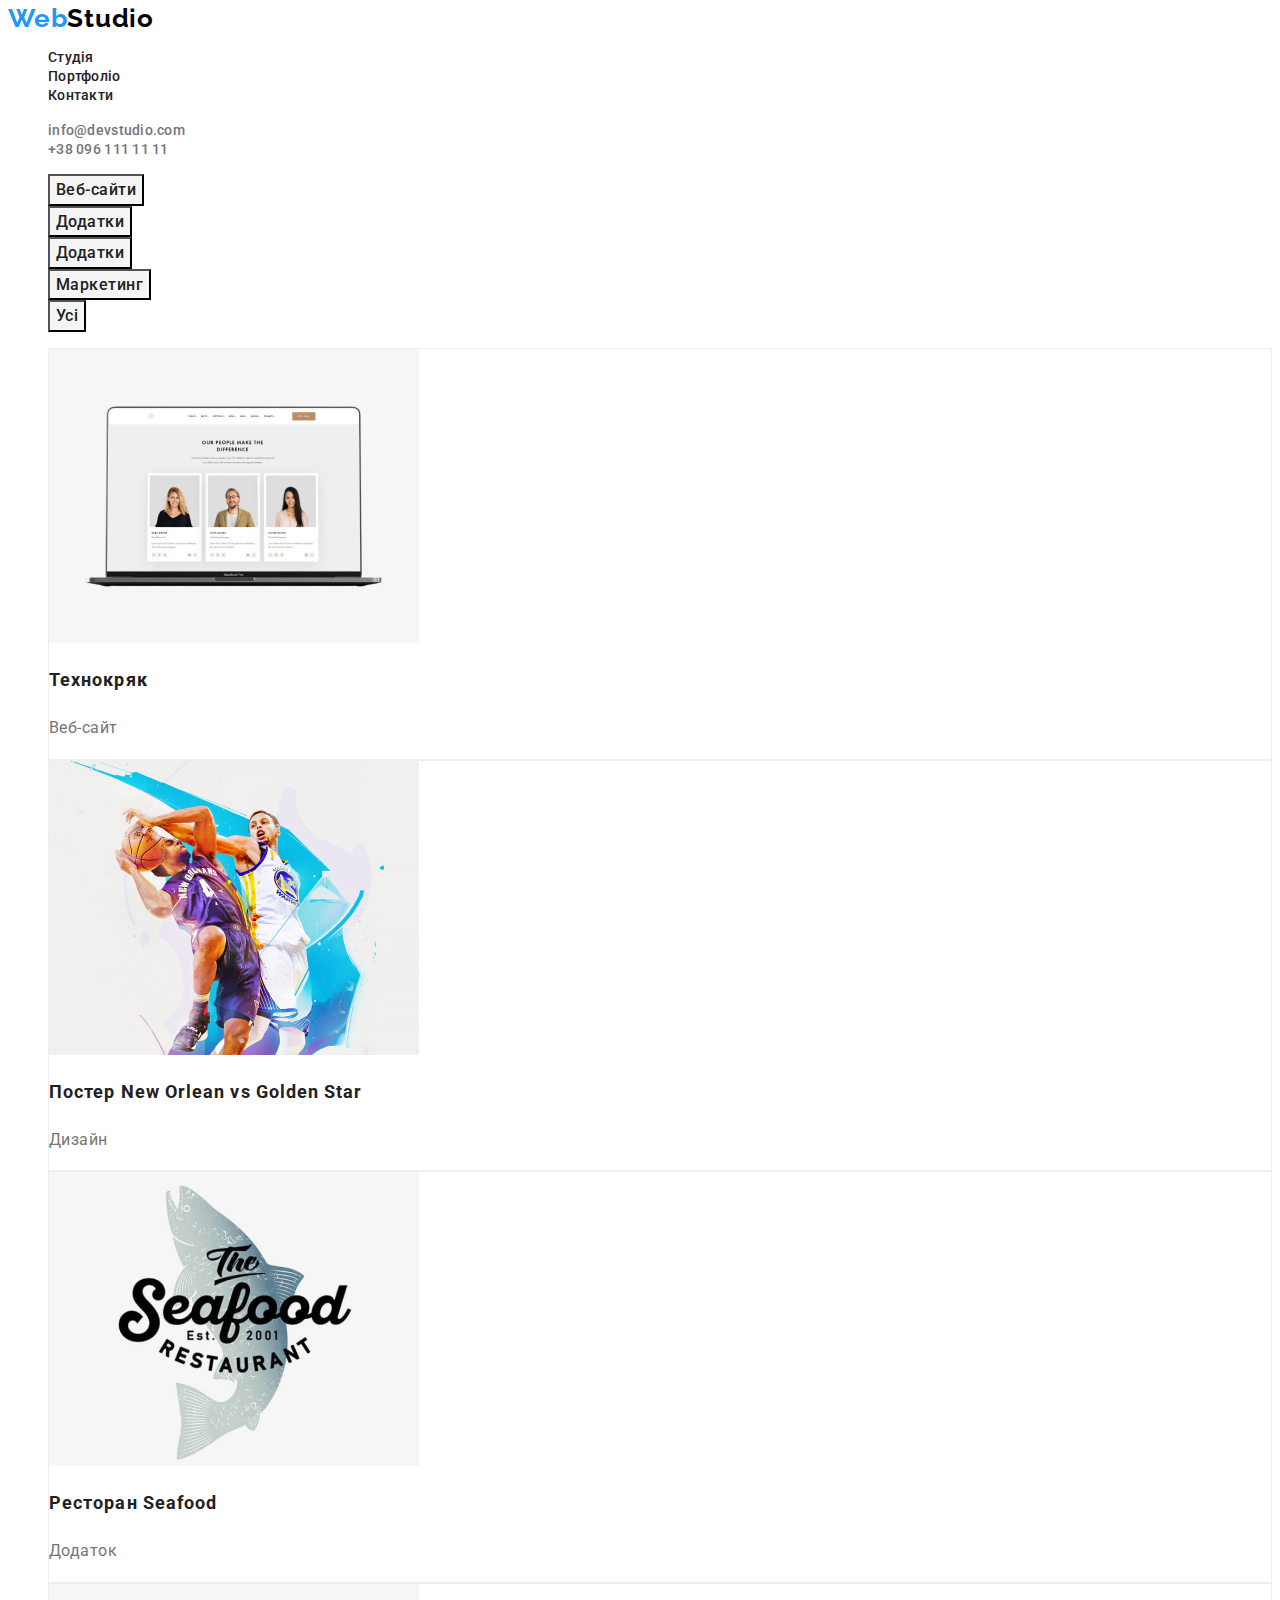
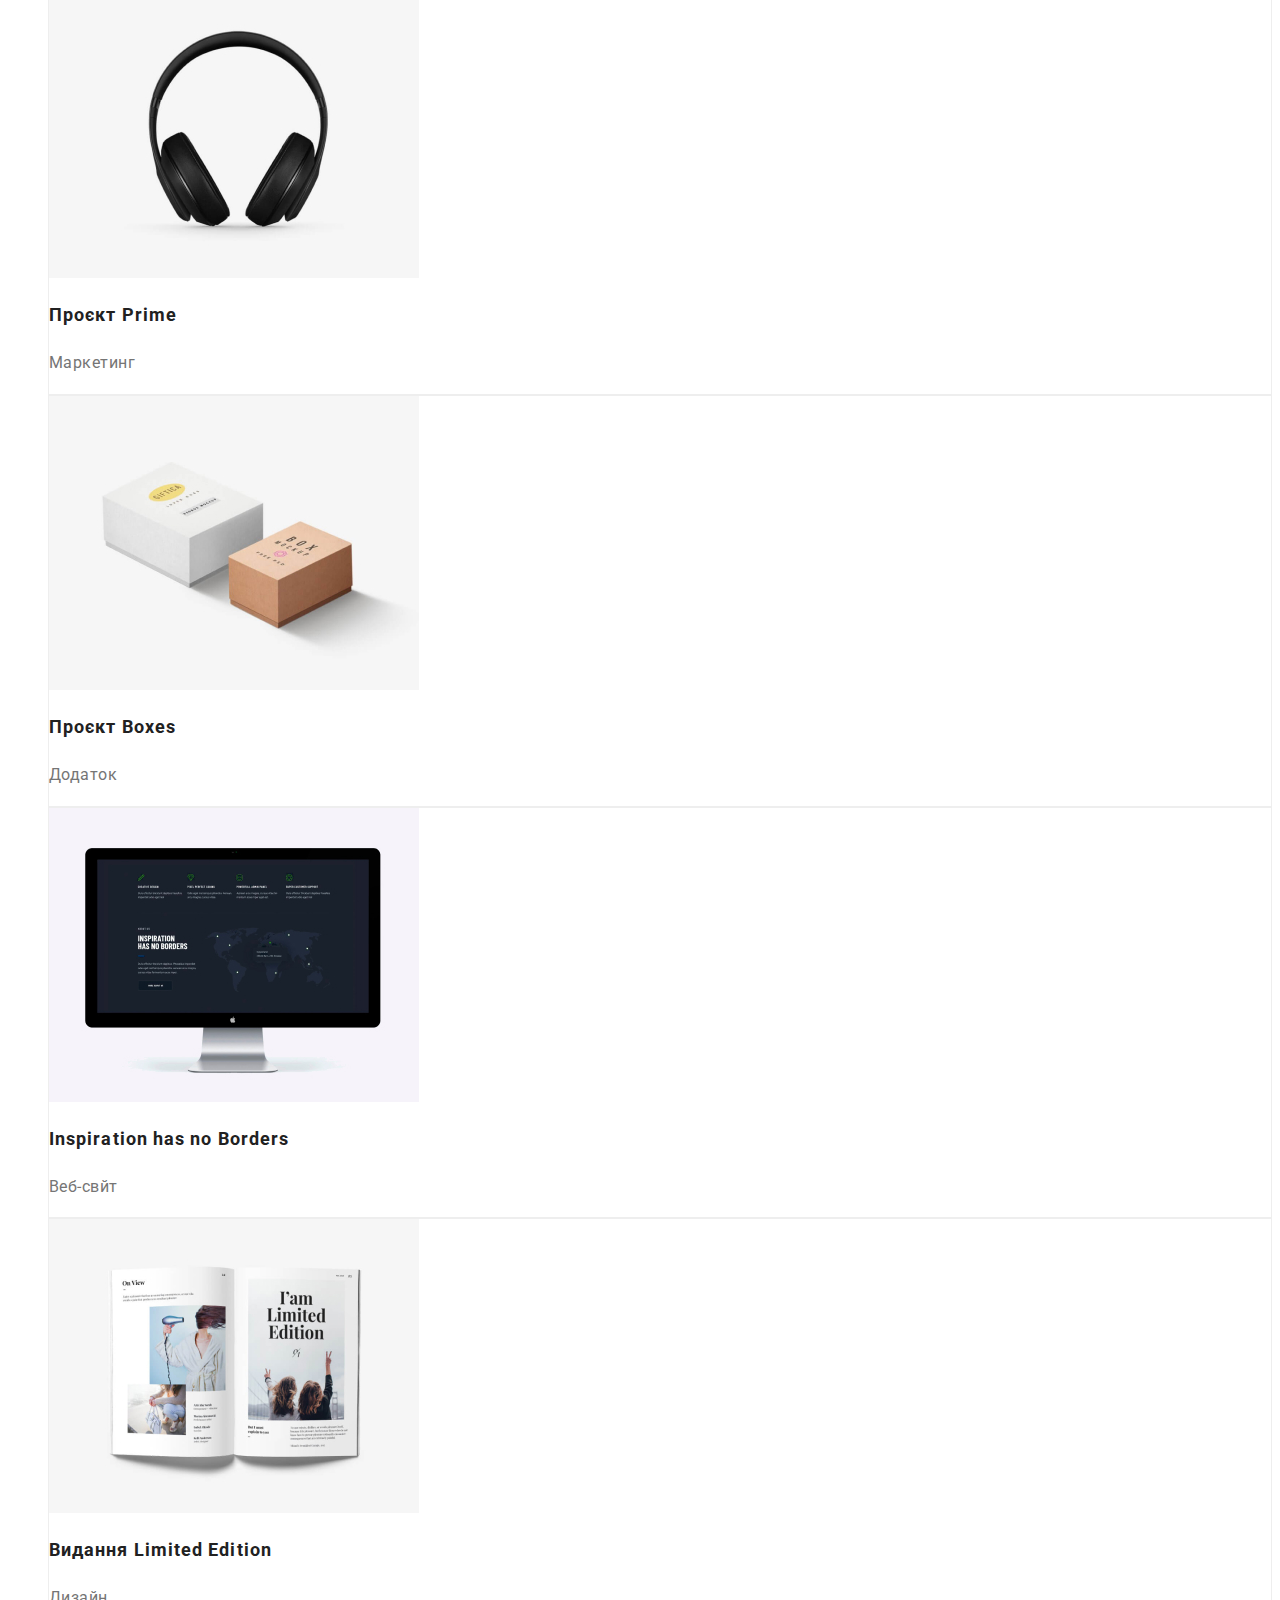
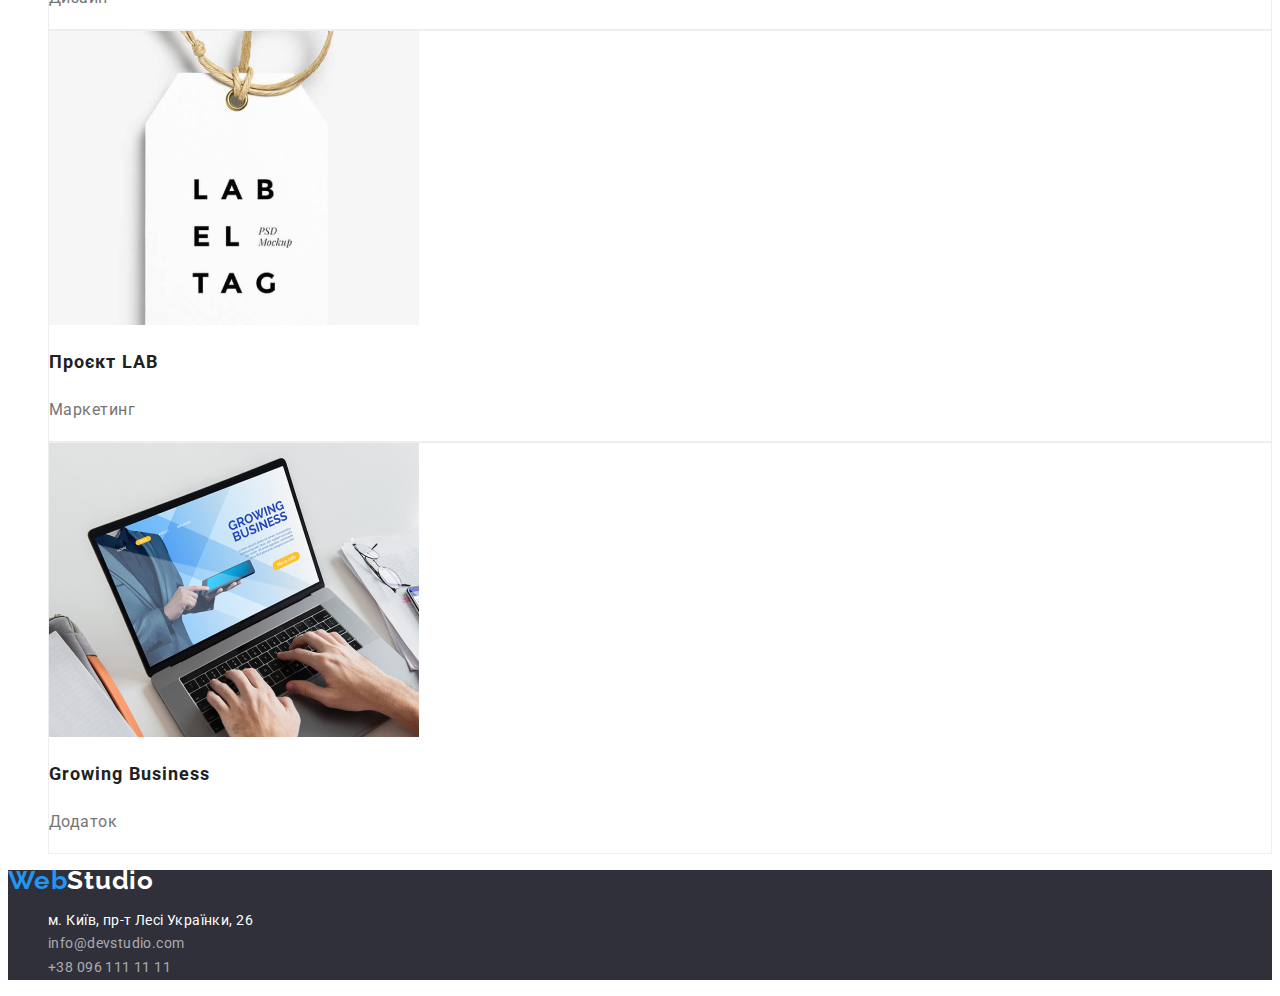
==== portfolio.html @ a8bba169 "Initial commit" ====
<!DOCTYPE html>
<html lang="en">

<head>
    <meta charset="UTF-8">
    <meta http-equiv="X-UA-Compatible" content="IE=edge">
    <meta name="viewport" content="width=device-width, initial-scale=1.0">
    <title>Document</title>
    <link rel="preconnect" href="https://fonts.googleapis.com">
    <link rel="preconnect" href="https://fonts.gstatic.com" crossorigin>
    <link href="https://fonts.googleapis.com/css2?family=Montserrat:wght@400;700&family=Raleway:wght@700&family=Roboto:wght@400;500;700;900&display=swap"
        rel="stylesheet">
    <link rel="stylesheet" href="./css/styles.css">
</head>

<body>
    <header class="header">
        <nav>
          <a class="logo link" href="./index.html">Web<span class="logo-header">Studio</span></a>

        <ul class="nav-list list">
            <li class="nav-item"><a href="./index.html" class="nav-link link">Студія</a></li>
            <li class="nav-item"><a href="./portfolio.html" target="_blank" class="nav-link link">Портфоліо</a></li>
            <li class="nav-item"><a href="" class="nav-link link">Контакти</a></li>
        </ul>
        </nav>
        <ul class="list">
            <li><a href="mailto:info@devstudio.com" class="link header-contacts">info@devstudio.com</a></li>
            <li><a href="tel:+380961111111" class="link header-contacts">+38 096 111 11 11</a></li>
        </ul>

    </header>
    <main>

   <section>
<ul class="list">
    <li><button type="button" class="nav-btn">Веб-сайти</button></li>
    <li><button type="button" class="nav-btn">Додатки</button></li>
    <li><button type="button" class="nav-btn">Додатки</button></li>
    <li><button type="button" class="nav-btn">Маркетинг</button></li>
    <li><button type="button" class="nav-btn">Усі</button></li>
</ul>

<ul class="list">
    <li class="card-item"><img src="./img/1111.jpg" alt="Ноутбук">
        <h2 class="card-title">Технокряк</h2>
        <p class="card-text">Веб-сайт</p>
    </li>
    <li class="card-item"><img src="./img/2222.jpg" alt="Спорт">
        <h2 class="card-title">Постер New Orlean vs Golden Star</h2>
        <p class="card-text">Дизайн</p>
    </li>
    <li class="card-item"><img src="./img/3.jpg" alt="Ресторан">
        <h2 class="card-title">Ресторан Seafood</h2>
        <p class="card-text">Додаток</p>
    </li>
    <li class="card-item"><img src="./img/4.jpg" alt="Навушники">
        <h2 class="card-title">Проєкт Prime</h2>
        <p class="card-text">Маркетинг</p>
    </li>
    <li class="card-item"><img src="./img/5.jpg" alt="Коробки">
        <h2 class="card-title">Проєкт Boxes</h2>
        <p class="card-text">Додаток</p>
    </li>
    <li class="card-item"><img src="./img/6.jpg" alt="Монітор">
        <h2 class="card-title">Inspiration has no Borders</h2>
        <p class="card-text">Веб-свйт</p>
    </li>
    <li class="card-item"><img src="./img/7.jpg" alt="Книга">
        <h2 class="card-title">Видання Limited Edition</h2>
        <p class="card-text">Дизайн</p>
    </li>
    <li class="card-item"><img src="./img/8.jpg" alt="Ярлик">
        <h2 class="card-title">Проєкт LAB</h2>
        <p class="card-text">Маркетинг</p>
    </li>
    <li class="card-item"><img src="./img/9.jpg" alt="Робочий стіл">
        <h2 class="card-title">Growing Business</h2>
        <p class="card-text">Додаток</p>
    </li>
</ul>
   </section>

    </main>
    <footer class="footer">
        <a class="logo link" href="./index.html">Web<span class="logo-footer">Studio</span></a>
        <address>
            <ul class="list">
                <li><a href="https://goo.gl/maps/WGz5SJTLMQsoGpVZA" target="_blank" rel="noopener noreferrer nofollow"
                        class="link map-address">м. Київ, пр-т Лесі Українки, 26</a>
                </li>
                <li><a href="mailto:info@devstudio.com" class="address link">info@devstudio.com</a></li>
                <li><a href="tel:+380961111111" class="address link">+38 096 111 11 11</a></li>
            </ul>
        </address>
    </footer>
</body>

</html>
---- css/styles.css ----
body {
    font-family: 'Roboto', 'Times New Roman', 'Verdana', 'Tahoma', sans-serif;
}

/* header */
.list {
    list-style: none;
}

.link {
    text-decoration: none;
}

.header {
    background-color: #FFFFFF;
}

.logo {

    font-family: 'Raleway';
    font-weight: 700;
    font-size: 26px;
    line-height: 0.8;
    /* identical to box height */
    letter-spacing: 0.03em;

    color: #2196F3;
}

.logo-header {
    color: #000000
}

.nav-list {}

.nav-item {}

.nav-link {

    font-weight: 500;
    font-size: 14px;
    line-height: 1.14;
    letter-spacing: 0.02em;

    color: #212121;
}

.nav-link:hover,
.nav-link:focus {
    color: #2196F3;
}

.header-contacts {

    font-weight: 500;
    font-size: 14px;
    line-height: 1.14;
    letter-spacing: 0.02em;

    color: #757575;
}

.header-contacts:hover,
.header-contacts:focus {
    color: #2196F3;
}

/* main */
.hero {
    background-color: #2F303A;
}

.hero-title {

    font-weight: 900;
    font-size: 44px;
    line-height: 1.3;
    /* or 136% */
    text-align: center;
    letter-spacing: 0.06em;
    text-transform: uppercase;

    color: #FFFFFF;
}

.hero-btn {


    font-weight: 700;
    font-size: 16px;
    line-height: 1.8;
    letter-spacing: 0.06em;

    color: #FFFFFF;
    background: #2196F3;
    cursor: pointer;
}

.hero-btn:hover,
.hero-btn:focus {
    background-color: transparent;
}

.list-title {

    font-weight: 700;
    font-size: 14px;
    line-height: 1.14;
    letter-spacing: 0.03em;
    text-transform: uppercase;

    color: #212121;
}

.list-text {

    font-size: 14px;
    line-height: 1.7;
    /* or 171% */
    letter-spacing: 0.03em;

    color: #757575;
}

.works-title {

    font-weight: 700;
    font-size: 36px;
    line-height: 1.16;
    text-align: center;
    letter-spacing: 0.03em;

    color: #212121;
}

.team {
    background-color: #F5F4FA;
}


.team-title {

    font-weight: 700;
    font-size: 36px;
    line-height: 1.16;
    text-align: center;
    letter-spacing: 0.03em;

    color: #212121;
}

.people {

    font-weight: 500;
    font-size: 16px;
    line-height: 1.18;
    /* identical to box height */
    text-align: center;
    letter-spacing: 0.03em;

    color: #212121;
}

.status {

    font-size: 16px;
    line-height: 1.18;
    /* identical to box height */
    text-align: center;
    letter-spacing: 0.03em;

    color: #757575;
}

.nav-btn {

    font-family: 'Roboto';
    font-weight: 500;
    font-size: 16px;
    line-height: 1.6;
    /* identical to box height, or 162% */
    text-align: center;
    letter-spacing: 0.03em;

    color: #212121;
    ;
    background-color: #F5F5F5;
}

.nav-btn:hover,
.nav-btn:focus {
    color: #FFFFFF;
    background: #2196F3;
    cursor: pointer;

}

.card-item {
    background: #FFFFFF;
    border: 1px solid #EEEEEE;
}

.card-title {
    font-weight: 700;
    font-size: 18px;
    line-height: 2;
    /* identical to box height, or 200% */
    letter-spacing: 0.06em;

    color: #212121;
}

.card-text {
    font-size: 16px;
    line-height: 1.8;
    /* identical to box height, or 188% */
    letter-spacing: 0.03em;

    color: #757575;
}

.footer {

    background-color: #2F303A;
}

.map-address {
    font-style: normal;
    font-family: 'Roboto';
    font-size: 14px;
    line-height: 1.7;
    /* or 171% */
    letter-spacing: 0.03em;

    color: #FFFFFF;
}

.address {
    font-style: normal;
    font-family: 'Roboto';
    font-size: 14px;
    line-height: 1.7;
    /* or 171% */
    letter-spacing: 0.03em;

    color: rgba(255, 255, 255, 0.6);
}

.address:hover,
.address:focus {
    color: #FFFFFF
}

.logo-footer {
    color: #FFFFFF
}
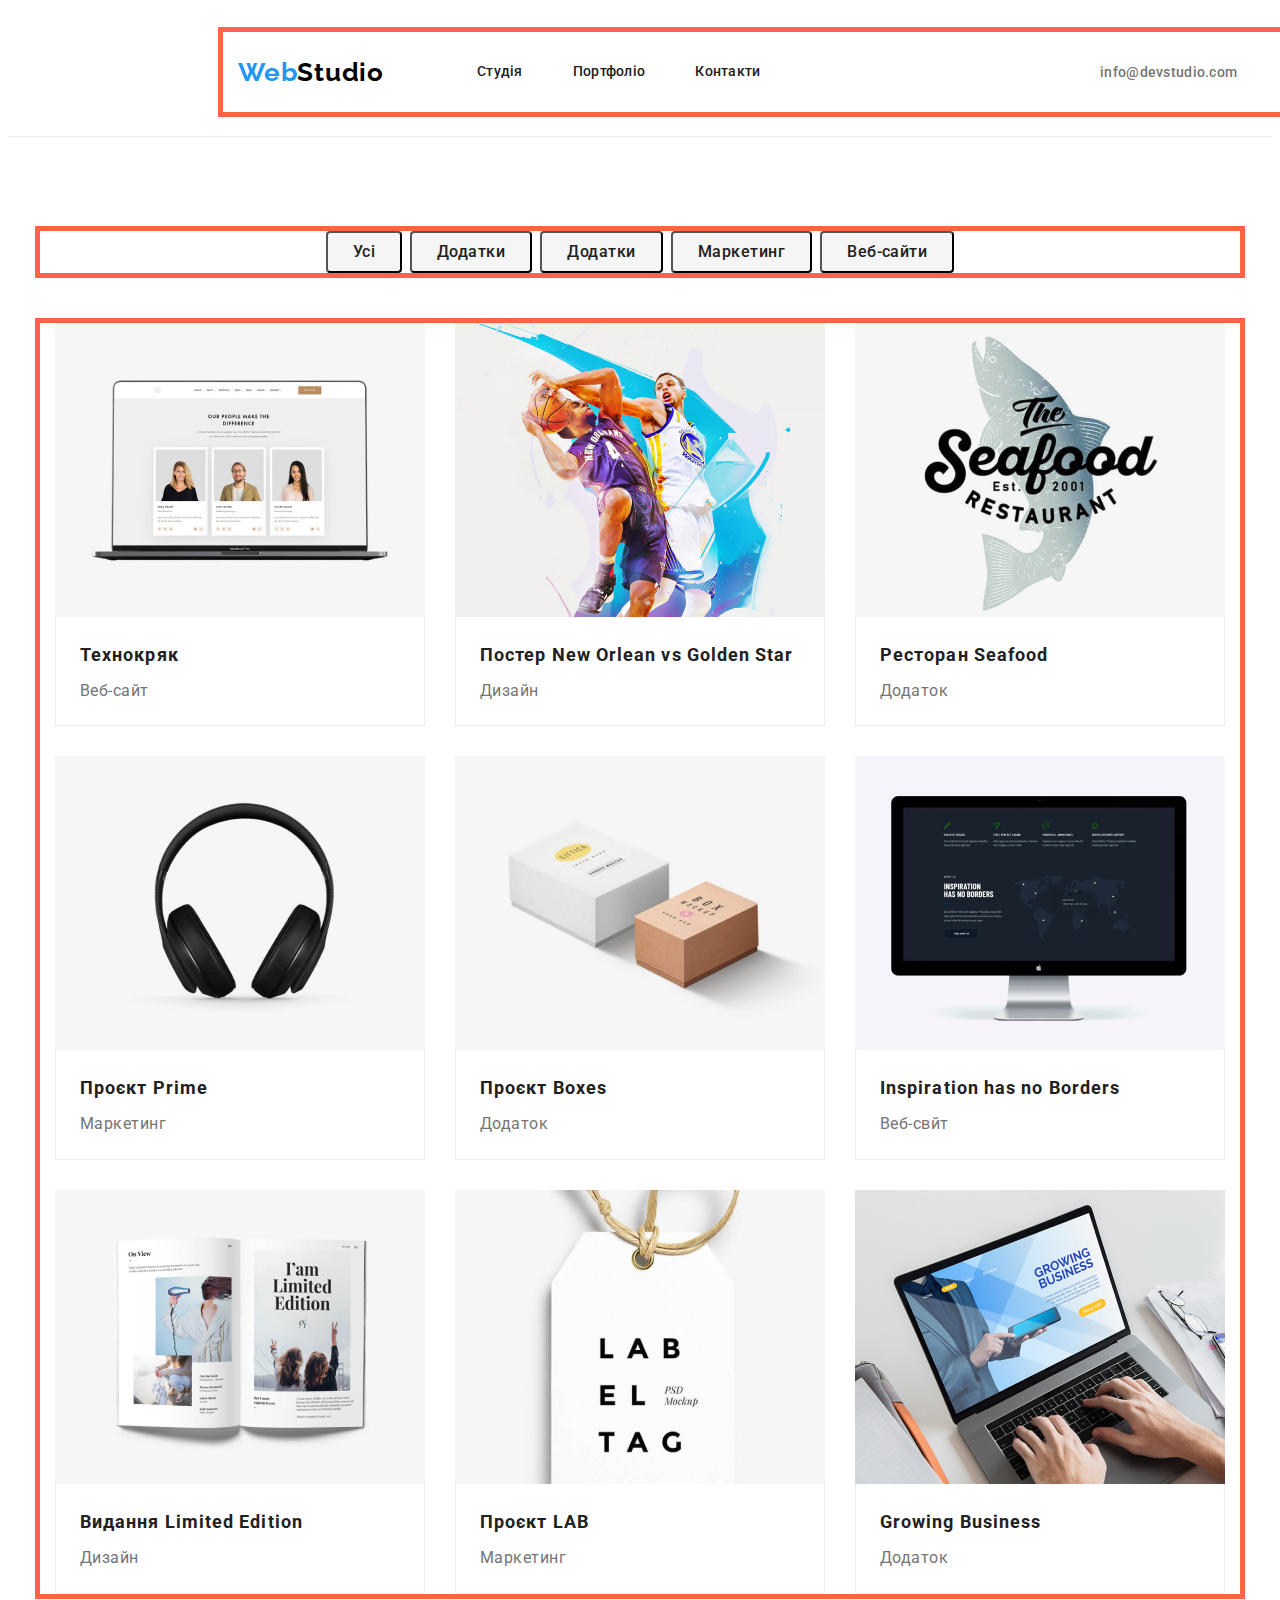
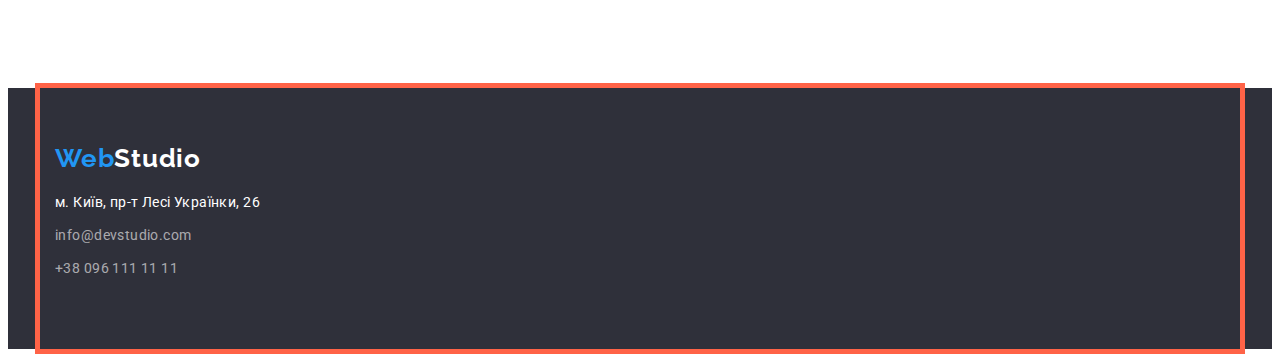
==== commit 43ee26f3: "добавила flexbox" ====
--- a/portfolio.html
+++ b/portfolio.html
@@ -15,84 +15,116 @@
 
 <body>
     <header class="header">
-        <nav>
-          <a class="logo link" href="./index.html">Web<span class="logo-header">Studio</span></a>
-
-        <ul class="nav-list list">
-            <li class="nav-item"><a href="./index.html" class="nav-link link">Студія</a></li>
-            <li class="nav-item"><a href="./portfolio.html" target="_blank" class="nav-link link">Портфоліо</a></li>
-            <li class="nav-item"><a href="" class="nav-link link">Контакти</a></li>
-        </ul>
-        </nav>
-        <ul class="list">
-            <li><a href="mailto:info@devstudio.com" class="link header-contacts">info@devstudio.com</a></li>
-            <li><a href="tel:+380961111111" class="link header-contacts">+38 096 111 11 11</a></li>
-        </ul>
-
+        <div class="header-container container">
+            <nav class="header-nav">
+                <a class="logo link" href="./index.html">Web<span class="logo-header">Studio</span></a>
+                <ul class="nav-list list">
+                    <li class="nav-item"><a href="./index.html" target="_blank" class="nav-link link">Студія</a></li>
+                    <li class="nav-item"><a href="./portfolio.html" target="_blank" class="nav-link link">Портфоліо</a></li>
+                    <li class="nav-item"><a href="" class="nav-link link">Контакти</a></li>
+                </ul>
+            </nav>
+            <ul class="list head-contact">
+                <li><a href="mailto:info@devstudio.com" class="link header-contacts">info@devstudio.com</a></li>
+                <li><a href="tel:+380961111111" class="link header-contacts">+38 096 111 11 11</a></li>
+            </ul>
+        </div>
     </header>
     <main>
-
-   <section>
-<ul class="list">
-    <li><button type="button" class="nav-btn">Веб-сайти</button></li>
-    <li><button type="button" class="nav-btn">Додатки</button></li>
-    <li><button type="button" class="nav-btn">Додатки</button></li>
-    <li><button type="button" class="nav-btn">Маркетинг</button></li>
-    <li><button type="button" class="nav-btn">Усі</button></li>
-</ul>
-
-<ul class="list">
-    <li class="card-item"><img src="./img/1111.jpg" alt="Ноутбук">
-        <h2 class="card-title">Технокряк</h2>
-        <p class="card-text">Веб-сайт</p>
-    </li>
-    <li class="card-item"><img src="./img/2222.jpg" alt="Спорт">
-        <h2 class="card-title">Постер New Orlean vs Golden Star</h2>
-        <p class="card-text">Дизайн</p>
-    </li>
-    <li class="card-item"><img src="./img/3.jpg" alt="Ресторан">
-        <h2 class="card-title">Ресторан Seafood</h2>
-        <p class="card-text">Додаток</p>
-    </li>
-    <li class="card-item"><img src="./img/4.jpg" alt="Навушники">
-        <h2 class="card-title">Проєкт Prime</h2>
-        <p class="card-text">Маркетинг</p>
-    </li>
-    <li class="card-item"><img src="./img/5.jpg" alt="Коробки">
-        <h2 class="card-title">Проєкт Boxes</h2>
-        <p class="card-text">Додаток</p>
-    </li>
-    <li class="card-item"><img src="./img/6.jpg" alt="Монітор">
-        <h2 class="card-title">Inspiration has no Borders</h2>
-        <p class="card-text">Веб-свйт</p>
-    </li>
-    <li class="card-item"><img src="./img/7.jpg" alt="Книга">
-        <h2 class="card-title">Видання Limited Edition</h2>
-        <p class="card-text">Дизайн</p>
-    </li>
-    <li class="card-item"><img src="./img/8.jpg" alt="Ярлик">
-        <h2 class="card-title">Проєкт LAB</h2>
-        <p class="card-text">Маркетинг</p>
-    </li>
-    <li class="card-item"><img src="./img/9.jpg" alt="Робочий стіл">
-        <h2 class="card-title">Growing Business</h2>
-        <p class="card-text">Додаток</p>
-    </li>
-</ul>
+  <section class="section ">
+<div class="container set-btn">
+    <ul class="btn-container list">
+        <li><button type="button" class="nav-btn">Усі</button></li>
+        <li><button type="button" class="nav-btn">Додатки</button></li>
+        <li><button type="button" class="nav-btn">Додатки</button></li>
+        <li><button type="button" class="nav-btn">Маркетинг</button></li>
+        <li><button type="button" class="nav-btn">Веб-сайти</button></li>
+    </ul>
+</div>
+  <div class="container">
+    <ul class="card-container list">
+        <li class="card-item">
+            <img src="./img/1111.jpg" alt="Ноутбук">
+            <div class="set-card">
+                <h2 class="card-title">Технокряк</h2>
+                <p class="card-text">Веб-сайт</p>
+            </div>
+        </li>
+        <li class="card-item">
+            <img src="./img/2222.jpg" alt="Спорт">
+            <div class="set-card">
+                <h2 class="card-title">Постер New Orlean vs Golden Star</h2>
+                <p class="card-text">Дизайн</p>
+            </div>
+        </li>
+        <li class="card-item">
+            <img src="./img/3.jpg" alt="Ресторан">
+            <div class="set-card">
+                <h2 class="card-title">Ресторан Seafood</h2>
+                <p class="card-text">Додаток</p>
+            </div>
+        </li>
+        <li class="card-item">
+            <img src="./img/4.jpg" alt="Навушники">
+            <div class="set-card">
+                <h2 class="card-title">Проєкт Prime</h2>
+                <p class="card-text">Маркетинг</p>
+            </div>
+        </li>
+        <li class="card-item">
+            <img src="./img/5.jpg" alt="Коробки">
+            <div class="set-card">
+                <h2 class="card-title">Проєкт Boxes</h2>
+                <p class="card-text">Додаток</p>
+            </div>
+        </li>
+        <li class="card-item">
+            <img src="./img/6.jpg" alt="Монітор">
+            <div class="set-card">
+                <h2 class="card-title">Inspiration has no Borders</h2>
+                <p class="card-text">Веб-свйт</p>
+            </div>
+        </li>
+        <li class="card-item">
+            <img src="./img/7.jpg" alt="Книга">
+            <div class="set-card">
+                <h2 class="card-title">Видання Limited Edition</h2>
+                <p class="card-text">Дизайн</p>
+            </div>
+        </li>
+        <li class="card-item">
+            <img src="./img/8.jpg" alt="Ярлик">
+            <div class="set-card">
+                <h2 class="card-title">Проєкт LAB</h2>
+                <p class="card-text">Маркетинг</p>
+            </div>
+        </li>
+        <li class="card-item">
+            <img src="./img/9.jpg" alt="Робочий стіл">
+            <div class="set-card">
+                <h2 class="card-title">Growing Business</h2>
+                <p class="card-text">Додаток</p>
+            </div>
+        </li>
+    </ul>
+</div>
    </section>
 
     </main>
     <footer class="footer">
-        <a class="logo link" href="./index.html">Web<span class="logo-footer">Studio</span></a>
-        <address>
-            <ul class="list">
-                <li><a href="https://goo.gl/maps/WGz5SJTLMQsoGpVZA" target="_blank" rel="noopener noreferrer nofollow"
-                        class="link map-address">м. Київ, пр-т Лесі Українки, 26</a>
-                </li>
-                <li><a href="mailto:info@devstudio.com" class="address link">info@devstudio.com</a></li>
-                <li><a href="tel:+380961111111" class="address link">+38 096 111 11 11</a></li>
-            </ul>
-        </address>
+        <div class="footer-container container">
+            <a class="logo link" href="./index.html">Web<span class="logo-footer">Studio</span></a>
+            <address>
+                <ul class="list list-footer">
+                    <li class="list-address"><a href="https://goo.gl/maps/WGz5SJTLMQsoGpVZA" target="_blank"
+                            rel="noopener noreferrer nofollow" class="link map-address">м. Київ, пр-т Лесі Українки, 26</a>
+                    </li>
+                    <li class="list-address"><a href="mailto:info@devstudio.com" class="address link">info@devstudio.com</a>
+                    </li>
+                    <li class="list-address"><a href="tel:+380961111111" class="address link">+38 096 111 11 11</a></li>
+                </ul>
+            </address>
+        </div>
     </footer>
 </body>
 
--- a/css/styles.css
+++ b/css/styles.css
@@ -1,20 +1,71 @@
 body {
     font-family: 'Roboto', 'Times New Roman', 'Verdana', 'Tahoma', sans-serif;
 }
-
+html {
+    box-sizing: border-box;
+}
+*,
+*::before,
+*::after {
+    box-sizing: inherit;
+}
+h1,
+h2,
+h3,
+h4,
+h5,
+h6,
+p {
+    margin: 0;
+}
+
+img {
+    display: block;
+    max-width: 100%;
+    height: auto;
+}
+.section {
+    padding-top: 94px;
+    padding-bottom: 94px;
+}
+
+.container {
+    width: 1200px;
+    padding-left: 15px;
+    padding-right: 15px;
+    margin-right: auto;
+    margin-left: auto;
+    outline: 5px solid tomato;
+}
 /* header */
 .list {
     list-style: none;
+    margin: 0;
+    padding: 0;
 }
 
 .link {
     text-decoration: none;
 }
 
+
 .header {
     background-color: #FFFFFF;
-}
-
+    padding-top: 24px;
+    padding-bottom: 24px;
+    padding-left: 215px;
+    padding-right: 215px;
+    border-bottom: 1px solid #ECECEC;
+}
+.header-container {
+    display: flex;
+    align-items: center;
+}
+.head-contact {
+    display: flex;
+    gap: 50px;
+    margin-left: auto;
+}
 .logo {
 
     font-family: 'Raleway';
@@ -30,13 +81,23 @@
 .logo-header {
     color: #000000
 }
-
-.nav-list {}
+.header-nav {
+    display: flex;
+    align-items: center;
+    gap: 93px;
+}
+.nav-list {
+    display: flex;
+    align-items: center;
+    gap: 50px;
+}
 
 .nav-item {}
 
 .nav-link {
-
+    display: block;
+    padding-top: 32px;
+    padding-bottom: 32px;
     font-weight: 500;
     font-size: 14px;
     line-height: 1.14;
@@ -50,6 +111,7 @@
     color: #2196F3;
 }
 
+
 .header-contacts {
 
     font-weight: 500;
@@ -70,7 +132,15 @@
     background-color: #2F303A;
 }
 
+.hero-container {
+    padding-top: 200px;
+    padding-bottom: 200px;
+}
 .hero-title {
+width: 700px;
+    margin-bottom: 30px;
+    margin-left: 250px;
+    margin-right: 250px;
 
     font-weight: 900;
     font-size: 44px;
@@ -84,8 +154,8 @@
 }
 
 .hero-btn {
-
-
+    
+  
     font-weight: 700;
     font-size: 16px;
     line-height: 1.8;
@@ -94,15 +164,24 @@
     color: #FFFFFF;
     background: #2196F3;
     cursor: pointer;
+    box-shadow: 0px 4px 4px rgba(0, 0, 0, 0.15);
+    border-radius: 4px;
+    border: 0;
+    min-width: 220px;
+        min-height: 50px;
+        padding: 10px 32px;
+        margin-left: 490px;
+        margin-right: 490px;
+        display: inline-block;
 }
 
 .hero-btn:hover,
 .hero-btn:focus {
     background-color: transparent;
 }
-
+ 
 .list-title {
-
+    margin-bottom: 10px;
     font-weight: 700;
     font-size: 14px;
     line-height: 1.14;
@@ -121,9 +200,15 @@
 
     color: #757575;
 }
-
+.conteiner-points,
+.works-container,
+.team-container
+ {
+    display: flex;
+    gap: 30px;
+}
 .works-title {
-
+    margin-bottom: 50px;
     font-weight: 700;
     font-size: 36px;
     line-height: 1.16;
@@ -139,7 +224,7 @@
 
 
 .team-title {
-
+    margin-bottom: 50px;
     font-weight: 700;
     font-size: 36px;
     line-height: 1.16;
@@ -149,8 +234,26 @@
     color: #212121;
 }
 
+.team-card {
+   
+    width: 270px;
+        height: 368px;
+        left: 215px;
+        top: 1632px;
+    
+        background: #FFFFFF;
+        /* material shadow v1 */
+    
+        box-shadow: 0px 1px 3px rgba(0, 0, 0, 0.12), 0px 1px 1px rgba(0, 0, 0, 0.14), 0px 2px 1px rgba(0, 0, 0, 0.2);
+        border-radius: 0px 0px 4px 4px;
+}
+
+.team-description {
+    padding-top: 30px;
+    padding-bottom: 30px;
+}
 .people {
-
+    margin-bottom: 10px;
     font-weight: 500;
     font-size: 16px;
     line-height: 1.18;
@@ -172,8 +275,16 @@
     color: #757575;
 }
 
+.set-btn {
+    margin-bottom: 50px;
+}
+.btn-container {
+    display: flex;
+    justify-content: center;
+    gap: 8px;
+}
 .nav-btn {
-
+    padding: 6px 22px;
     font-family: 'Roboto';
     font-weight: 500;
     font-size: 16px;
@@ -183,8 +294,11 @@
     letter-spacing: 0.03em;
 
     color: #212121;
-    ;
+    border-radius: 4px;
     background-color: #F5F5F5;
+}
+.nav-btn:first-child {
+    padding: 6px 25px;
 }
 
 .nav-btn:hover,
@@ -194,13 +308,19 @@
     cursor: pointer;
 
 }
-
+.card-container {
+    display: flex;
+    flex-wrap: wrap;
+    gap: 30px;
+}
 .card-item {
+    width: 370px;
     background: #FFFFFF;
-    border: 1px solid #EEEEEE;
+    
 }
 
 .card-title {
+    margin-bottom: 4px;
     font-weight: 700;
     font-size: 18px;
     line-height: 2;
@@ -209,7 +329,15 @@
 
     color: #212121;
 }
-
+.set-card {
+    padding-top: 20px;
+    padding-bottom: 20px;
+    padding-right: 24px;
+    padding-left: 24px;
+    border-bottom: 1px solid #EEEEEE;
+    border-left: 1px solid #EEEEEE;
+    border-right: 1px solid #EEEEEE;
+}
 .card-text {
     font-size: 16px;
     line-height: 1.8;
@@ -223,7 +351,13 @@
 
     background-color: #2F303A;
 }
-
+.footer-container {
+    padding-top: 60px;
+    padding-bottom: 60px;
+}
+.list-footer {
+    margin-top: 20px;
+}
 .map-address {
     font-style: normal;
     font-family: 'Roboto';
@@ -234,7 +368,9 @@
 
     color: #FFFFFF;
 }
-
+.list-address {
+    padding-bottom: 9px;
+}
 .address {
     font-style: normal;
     font-family: 'Roboto';
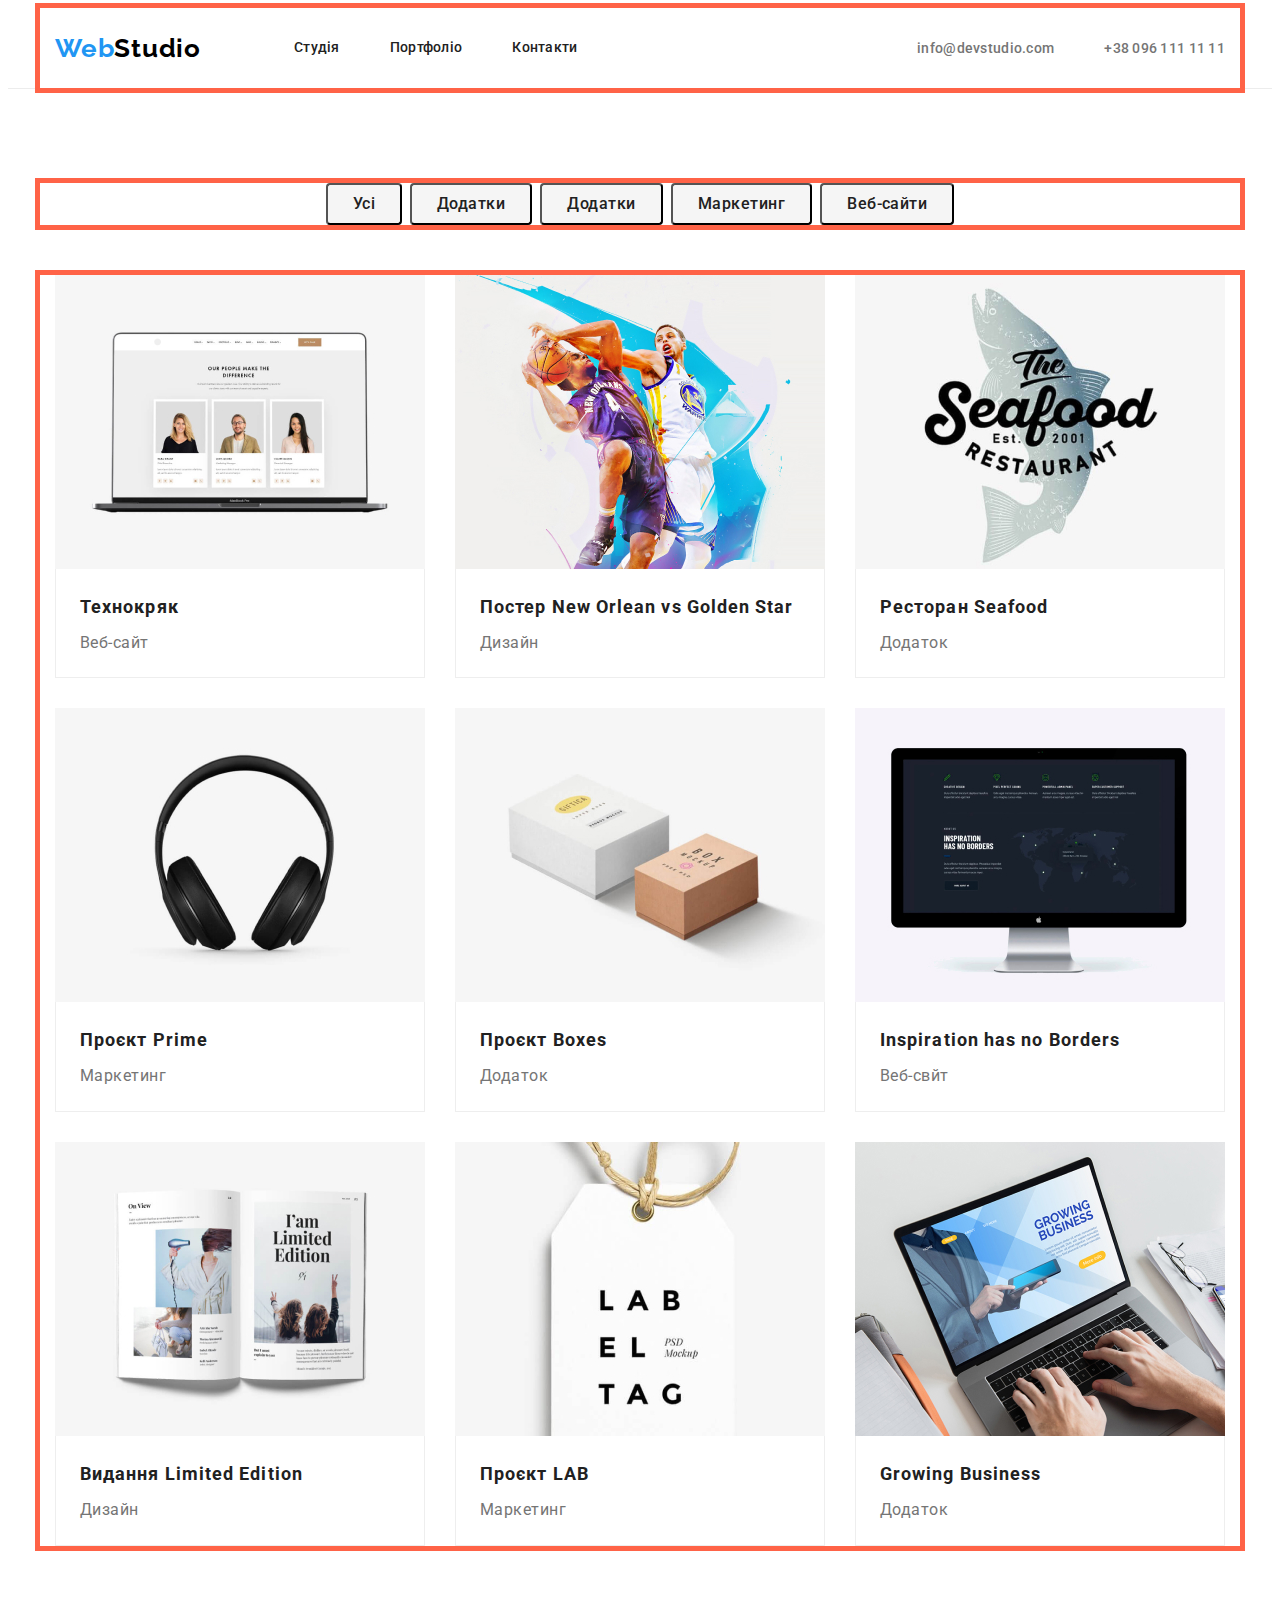
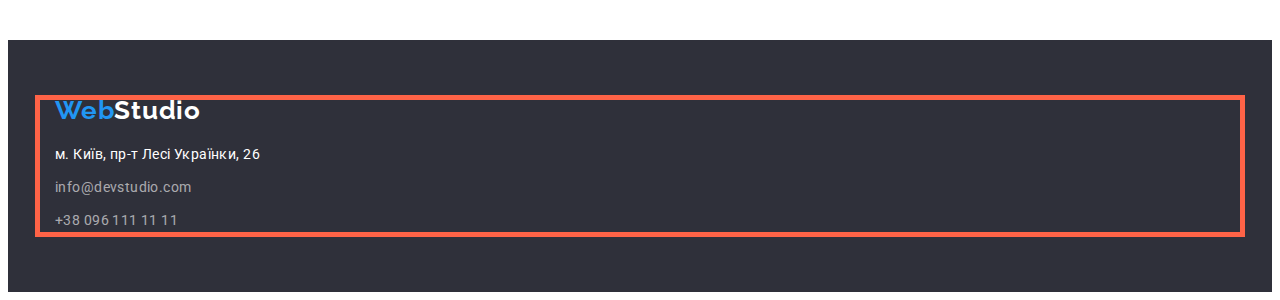
==== commit 43bcef45: "виправила margin/padding" ====
--- a/portfolio.html
+++ b/portfolio.html
@@ -6,10 +6,16 @@
     <meta http-equiv="X-UA-Compatible" content="IE=edge">
     <meta name="viewport" content="width=device-width, initial-scale=1.0">
     <title>Document</title>
+    <link rel="stylesheet" href="https://cdnjs.cloudflare.com/ajax/libs/modern-normalize/1.1.0/modern-normalize.min.css"
+        integrity="sha512-wpPYUAdjBVSE4KJnH1VR1HeZfpl1ub8YT/NKx4PuQ5NmX2tKuGu6U/JRp5y+Y8XG2tV+wKQpNHVUX03MfMFn9Q=="
+        crossorigin="anonymous" referrerpolicy="no-referrer" />
+    <!--FONTS-->
     <link rel="preconnect" href="https://fonts.googleapis.com">
     <link rel="preconnect" href="https://fonts.gstatic.com" crossorigin>
-    <link href="https://fonts.googleapis.com/css2?family=Montserrat:wght@400;700&family=Raleway:wght@700&family=Roboto:wght@400;500;700;900&display=swap"
+    <link
+        href="https://fonts.googleapis.com/css2?family=Montserrat:wght@400;700&family=Raleway:wght@700&family=Roboto:wght@400;500;700;900&display=swap"
         rel="stylesheet">
+    <!--CSS-->
     <link rel="stylesheet" href="./css/styles.css">
 </head>
 
@@ -112,7 +118,7 @@
 
     </main>
     <footer class="footer">
-        <div class="footer-container container">
+        <div class="container">
             <a class="logo link" href="./index.html">Web<span class="logo-footer">Studio</span></a>
             <address>
                 <ul class="list list-footer">
--- a/css/styles.css
+++ b/css/styles.css
@@ -51,10 +51,7 @@
 
 .header {
     background-color: #FFFFFF;
-    padding-top: 24px;
-    padding-bottom: 24px;
-    padding-left: 215px;
-    padding-right: 215px;
+
     border-bottom: 1px solid #ECECEC;
 }
 .header-container {
@@ -130,12 +127,10 @@
 /* main */
 .hero {
     background-color: #2F303A;
-}
-
-.hero-container {
     padding-top: 200px;
     padding-bottom: 200px;
 }
+
 .hero-title {
 width: 700px;
     margin-bottom: 30px;
@@ -179,7 +174,13 @@
 .hero-btn:focus {
     background-color: transparent;
 }
- 
+
+.points-section {
+    padding-bottom: 118px;
+}
+.points {
+    width: 270px;
+}
 .list-title {
     margin-bottom: 10px;
     font-weight: 700;
@@ -217,7 +218,9 @@
 
     color: #212121;
 }
-
+.work-section {
+    padding-top: 0%;
+}
 .team {
     background-color: #F5F4FA;
 }
@@ -350,11 +353,11 @@
 .footer {
 
     background-color: #2F303A;
-}
-.footer-container {
+   
     padding-top: 60px;
     padding-bottom: 60px;
 }
+
 .list-footer {
     margin-top: 20px;
 }
@@ -368,8 +371,8 @@
 
     color: #FFFFFF;
 }
-.list-address {
-    padding-bottom: 9px;
+.list-address:not(:last-child) {
+    margin-bottom: 9px;
 }
 .address {
     font-style: normal;
